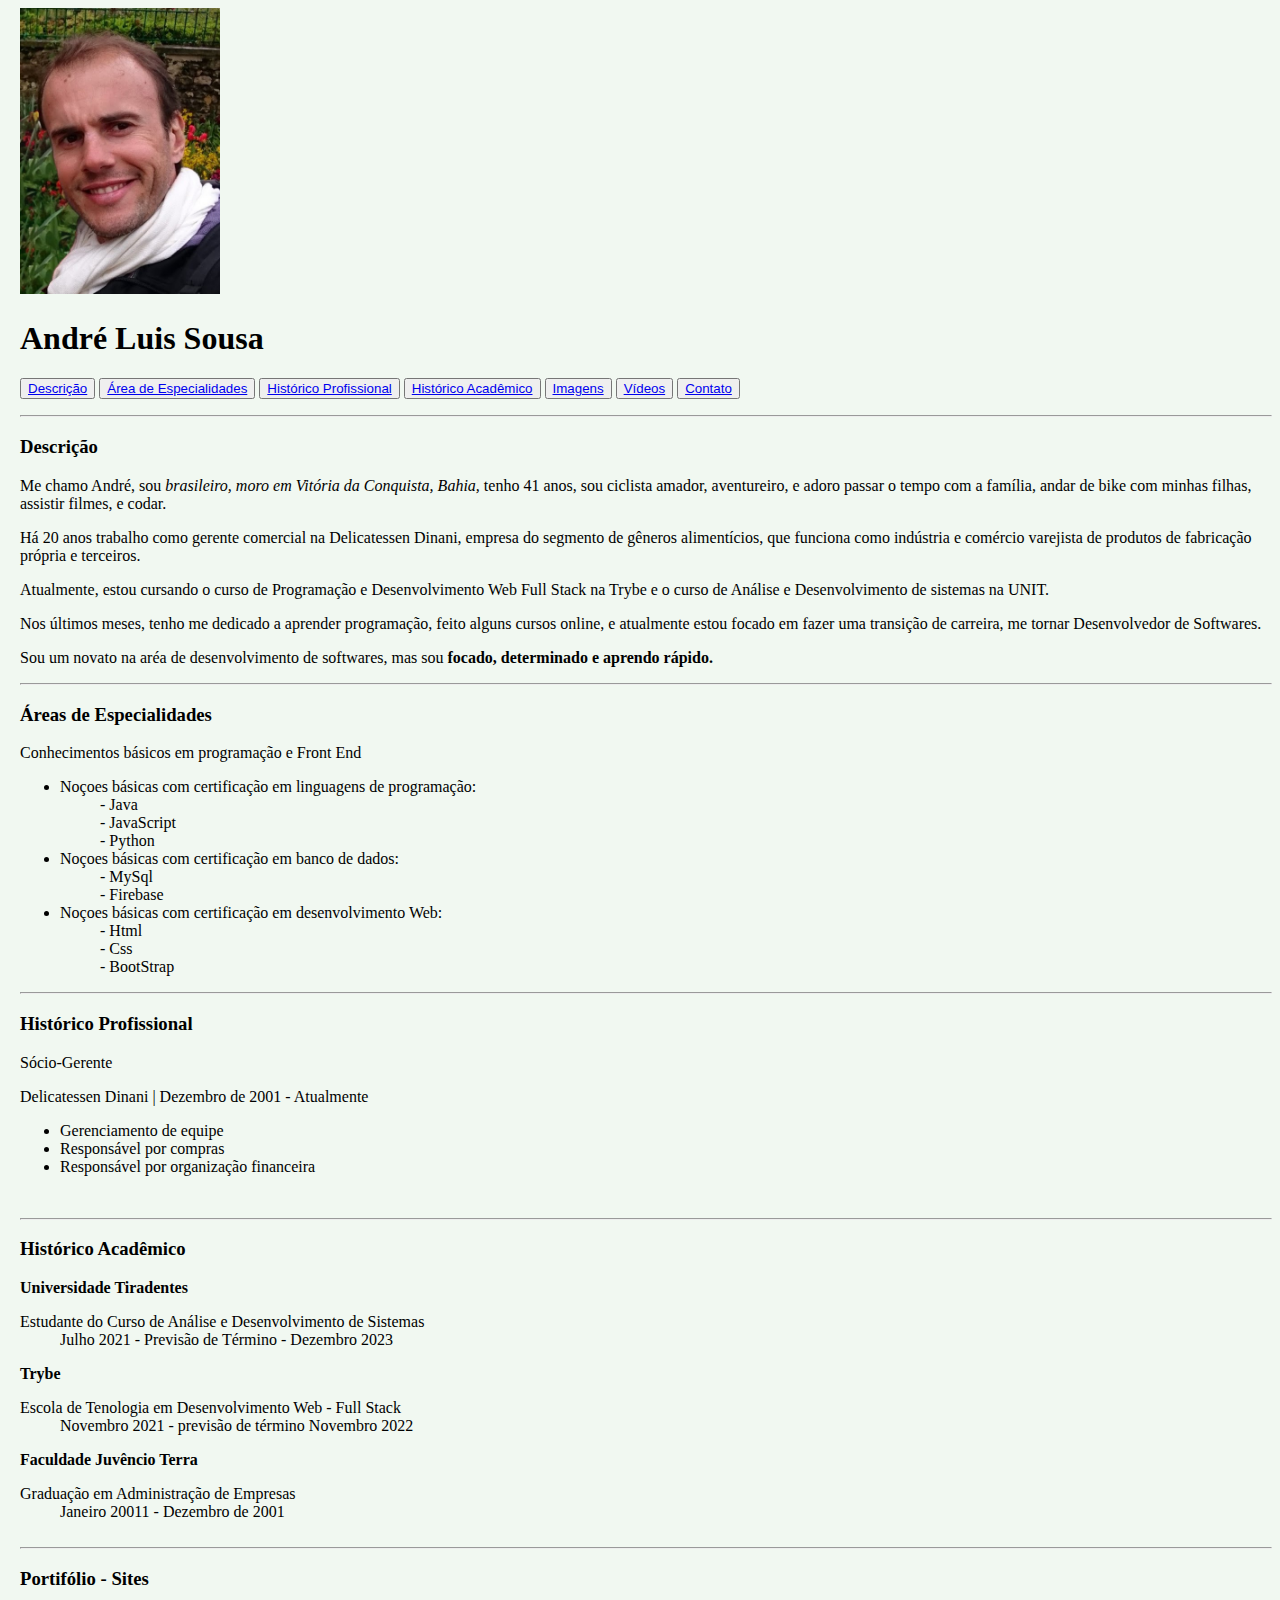
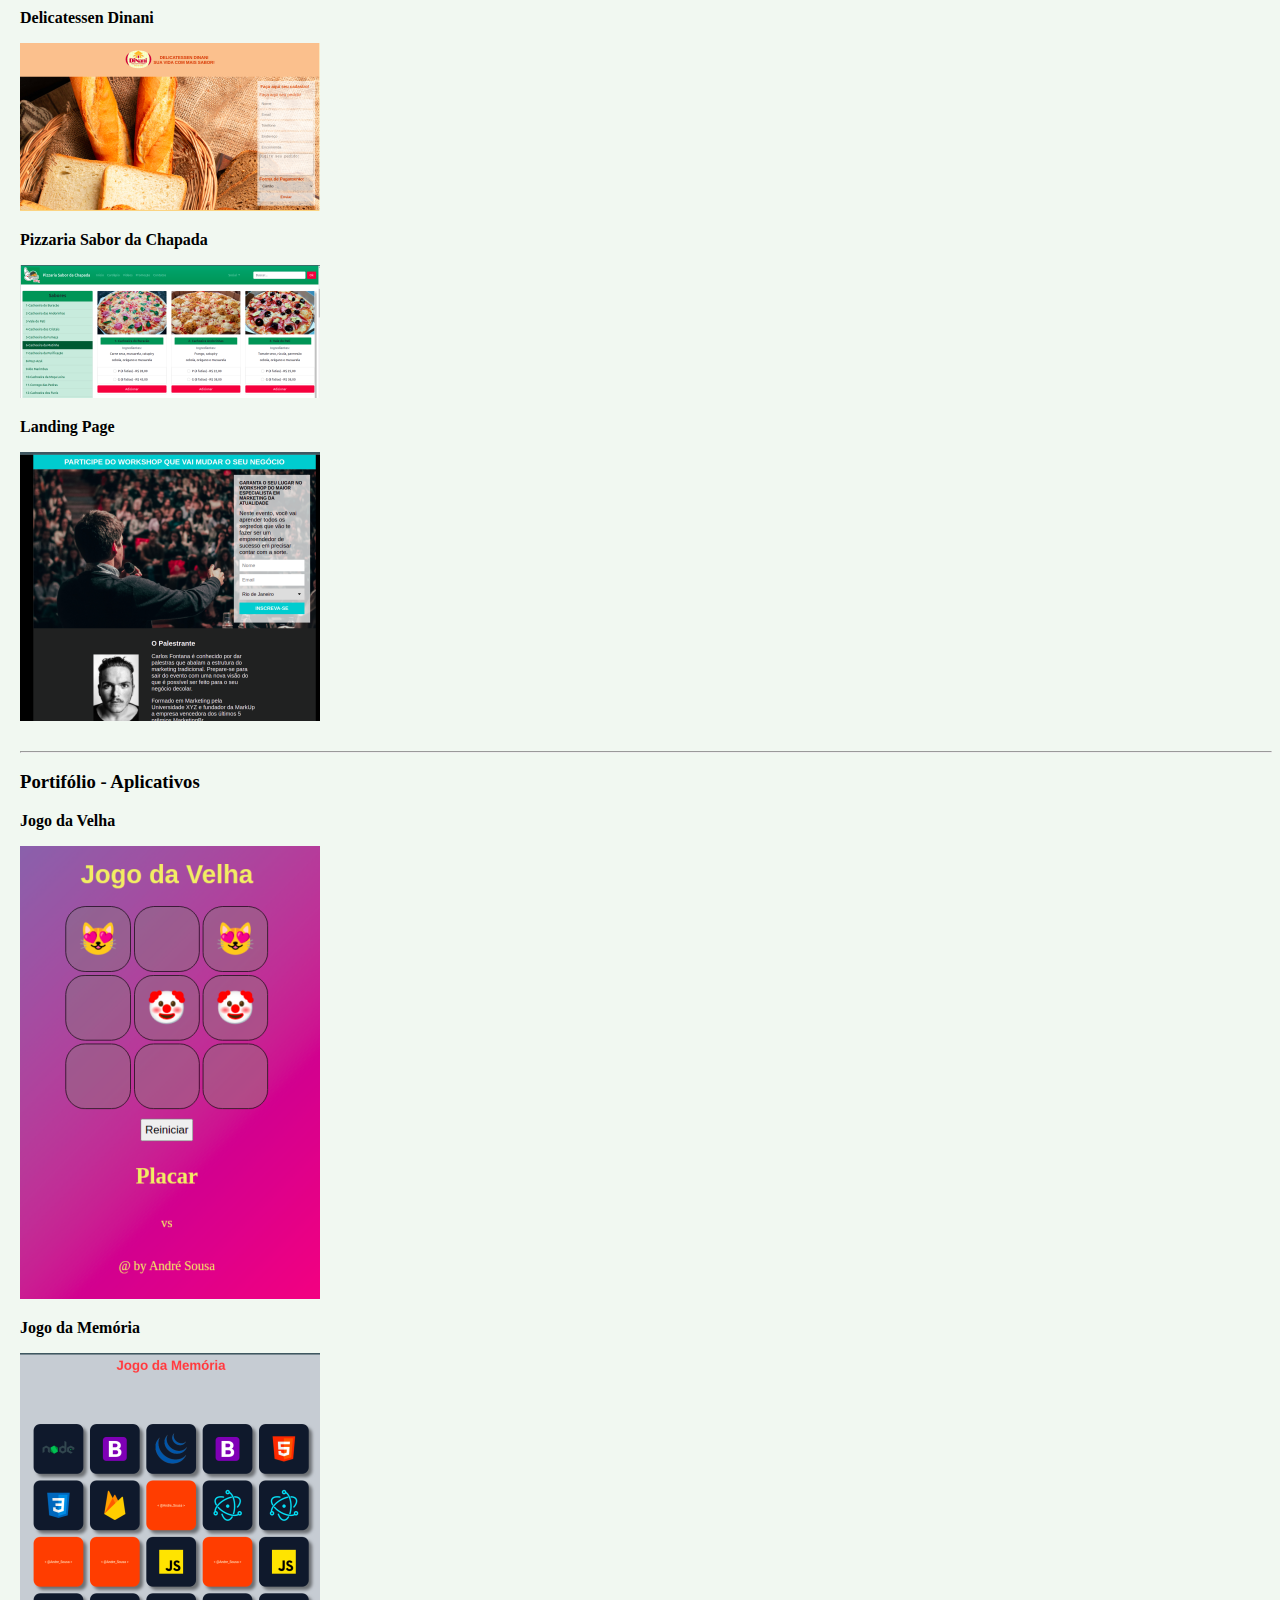
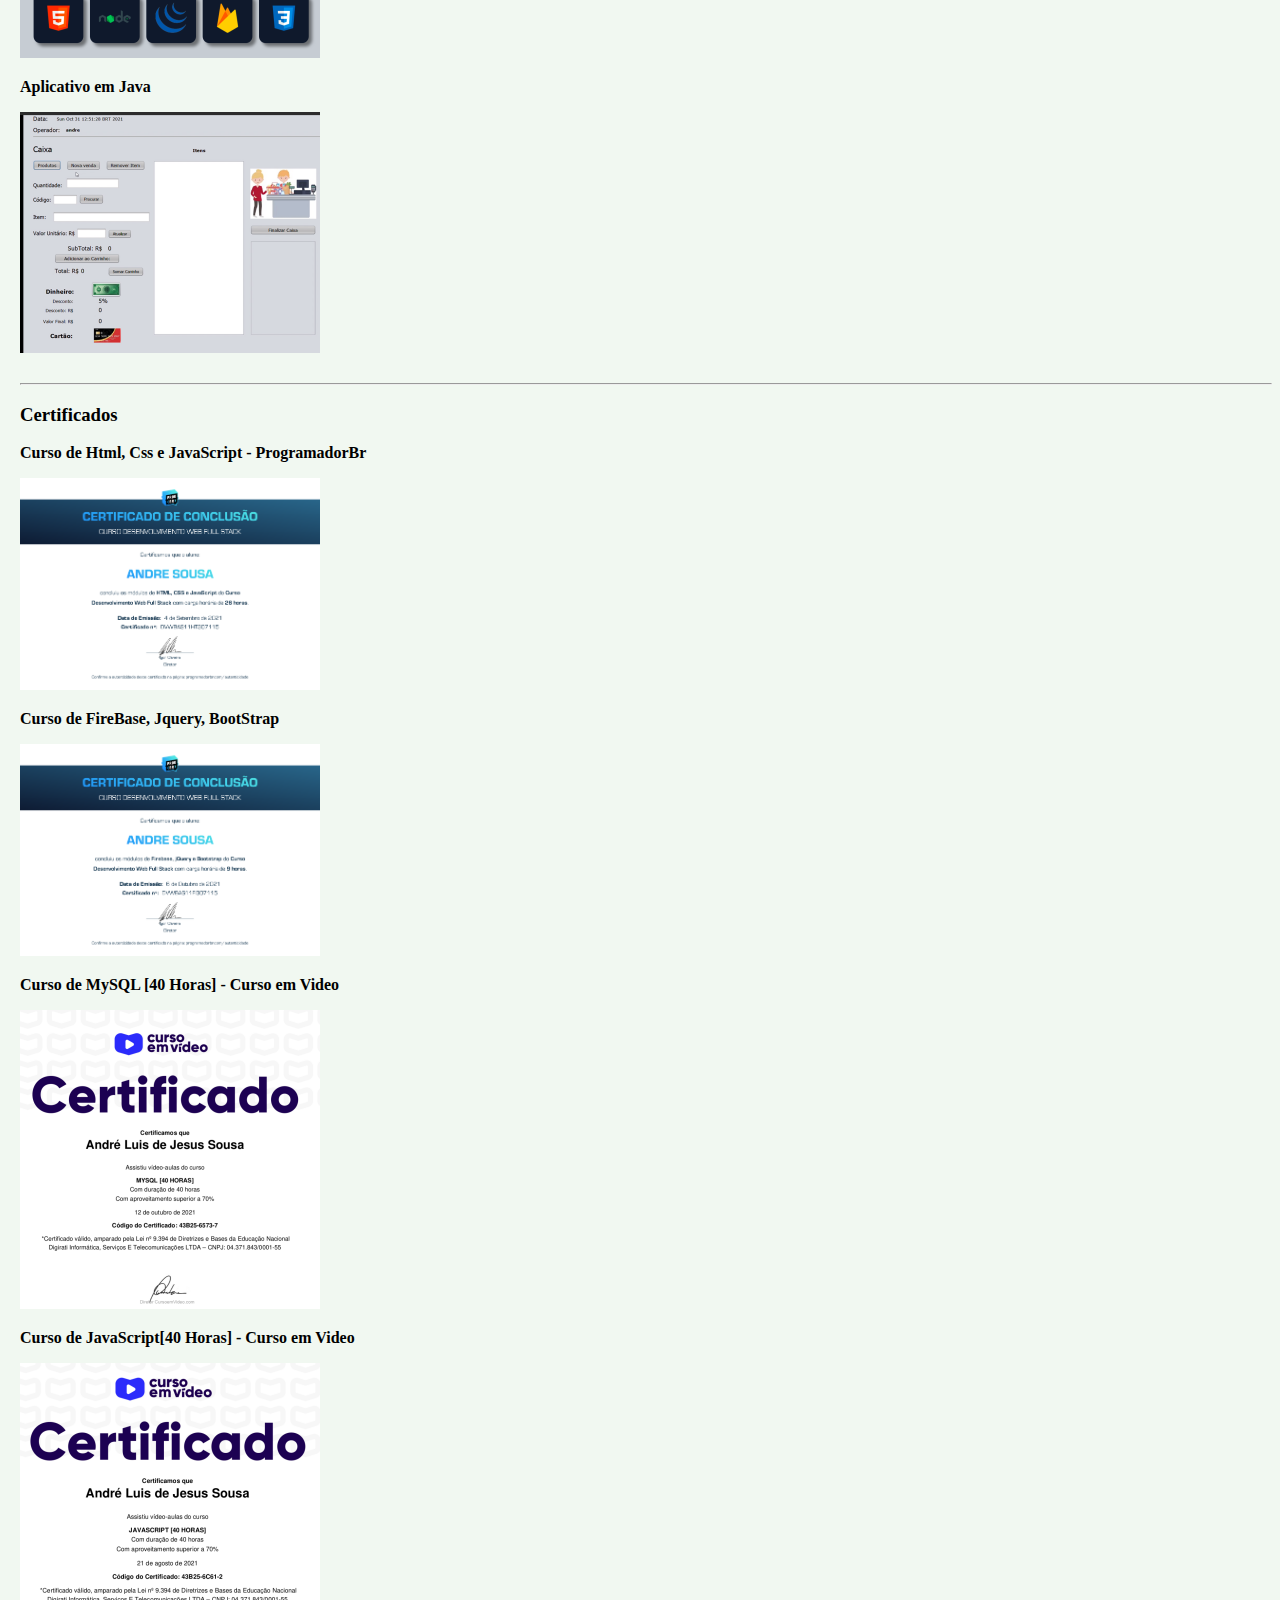
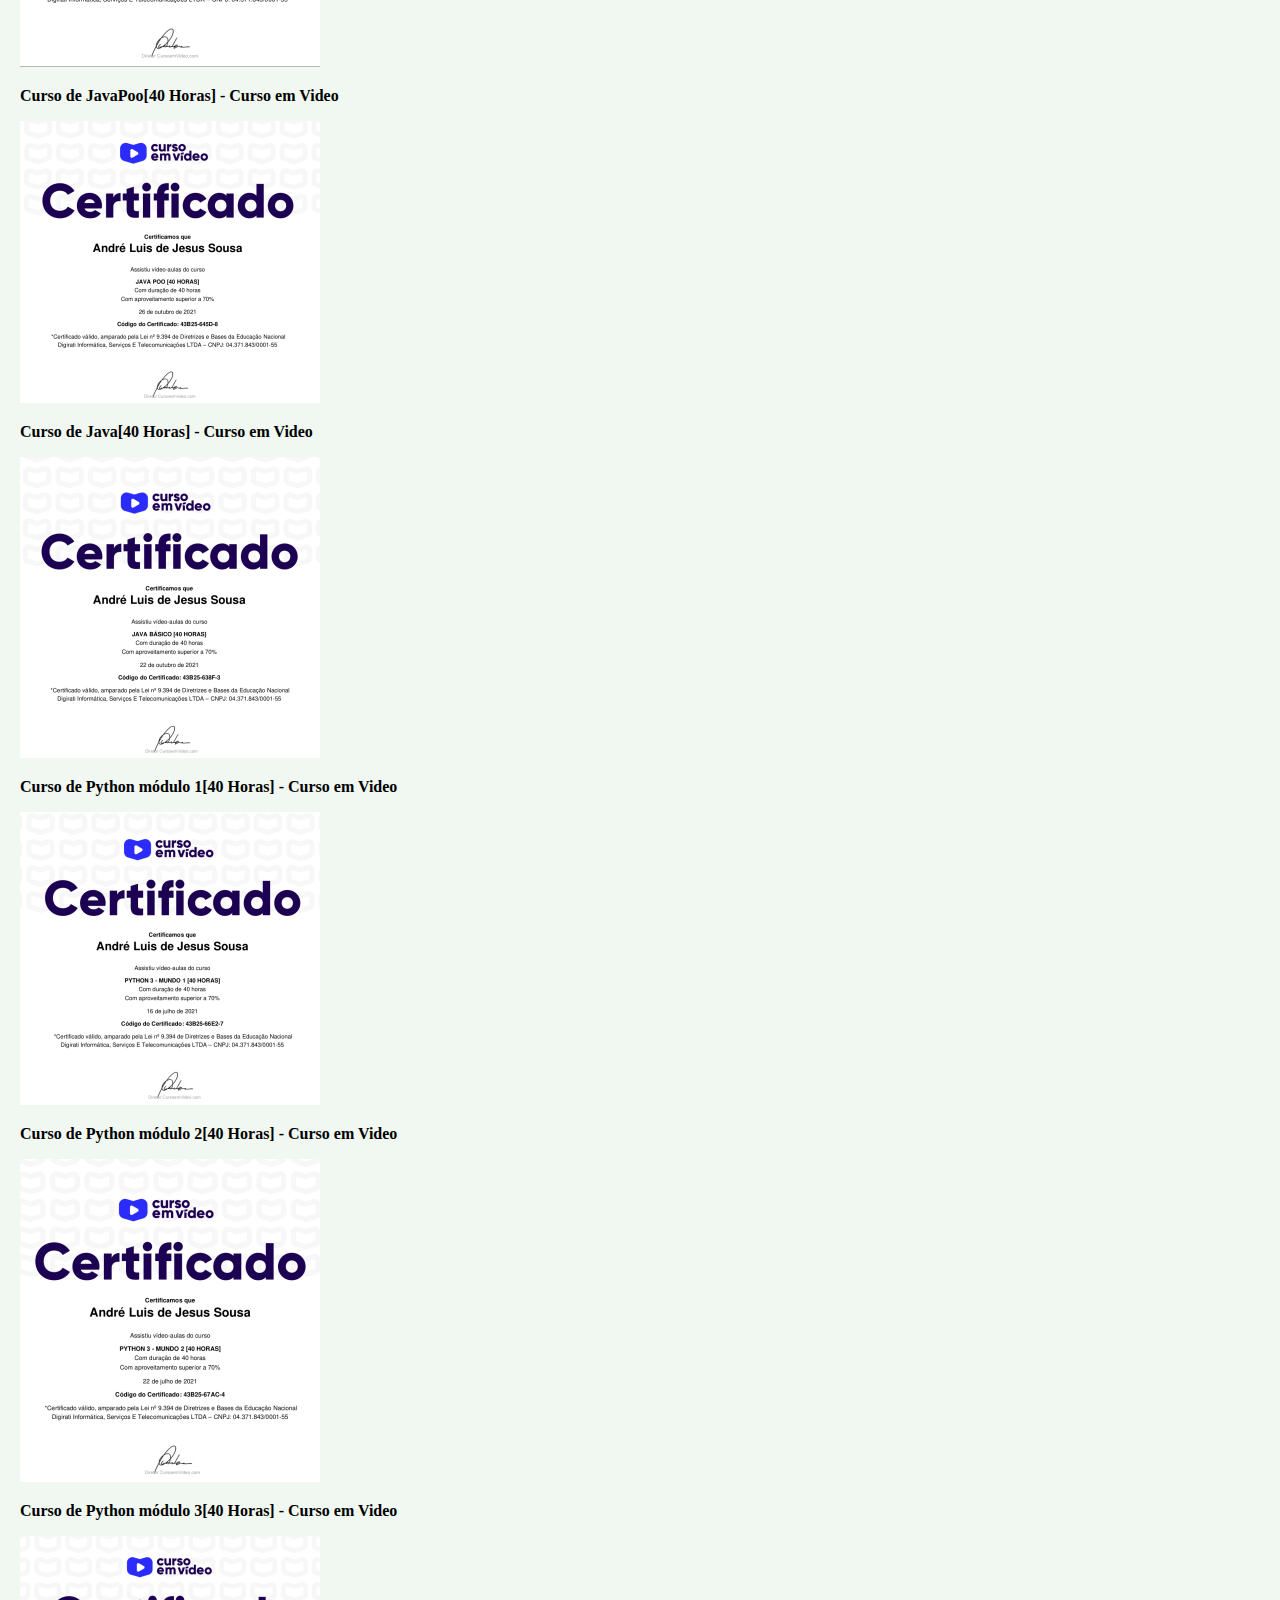
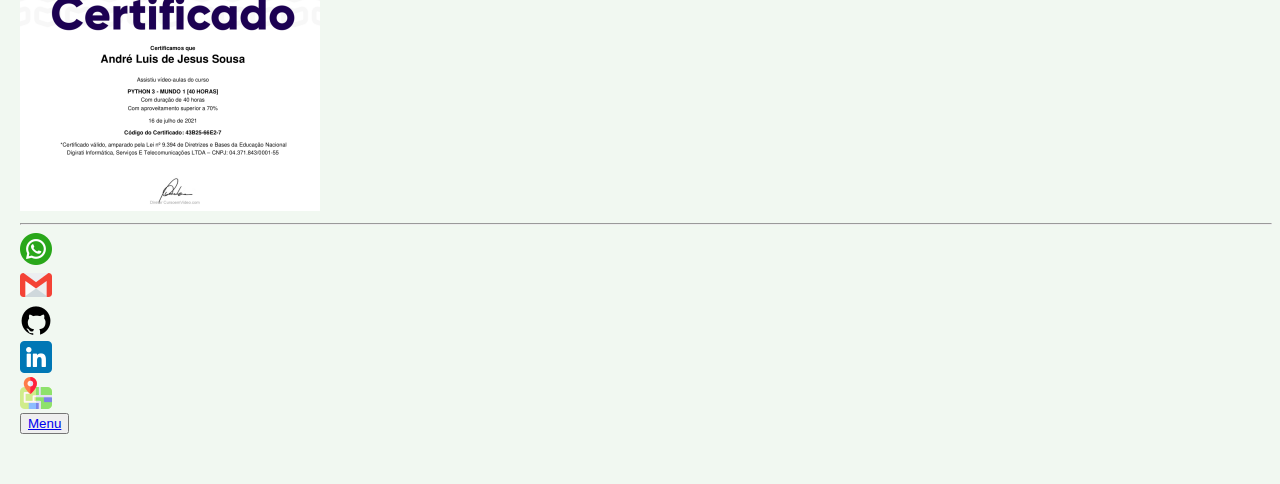
==== index.html @ 641eca77 "upload" ====
<!DOCTYPE html>
<html lang="pt-br">
<head>
    <meta charset="UTF-8">
    <meta http-equiv="X-UA-Compatible" content="IE=edge">
    <meta name="viewport" content="width=device-width, initial-scale=1.0">
    <title>Portfólio André</title>
</head>
<body style="margin-left: 20px; background-color: rgb(241, 248, 241);">
    <header>
        <div>
            <img id="foto" src="./images/a1 (2).jpg" alt="Foto de Andre com um lindo sorriso!" width="200px">
            <h1>André Luis Sousa</h1>
            <p> 
                <!--<em> <a href="#descricao">Descrição</a></em>
                <em> <a href="#especialidade">- Área de Especialidades</a></em>
                <em> <a href="#profissional">- Histórico Profissional</a></em>
                <em> <a href="#academico">- Histórico Acadêmico</a></em>
                <em> <a href="#imagens">- Imagens</a></em>
                <em> <a href="#videos"> - Vídeos</a></em> 
                <em> <a a href="#contato">Contato</a></em></p>-->

                <button><a href="#descricao">Descrição</a></button>
                <button><a href="#especialidade">Área de Especialidades</a></button>
                <button><a href="#profissional">Histórico Profissional</a></button>
                <button><a href="#academico">Histórico Acadêmico</a></button>
                <button><a href="#imagens">Imagens</a></button>
                <button> <a href="#videos">Vídeos</a></button>
                <button><a href="#contato">Contato</a></button>
            
            <hr>
            <h3 id="descricao">Descrição</h3>
            <p>Me chamo André, sou <em>brasileiro, moro em Vitória da Conquista, Bahia,</em> tenho 41 anos, sou ciclista amador, aventureiro, e adoro passar o tempo com a família, andar de bike com minhas filhas, assistir filmes, e codar.</p>
            <p>Há 20 anos trabalho como gerente comercial na Delicatessen Dinani, empresa do segmento de gêneros alimentícios, que funciona como indústria e comércio varejista de produtos de fabricação própria e terceiros. </p>
            <p>Atualmente, estou cursando o curso de Programação e Desenvolvimento Web Full Stack na Trybe e o curso de Análise e Desenvolvimento 
            de sistemas na UNIT.</p>
            <p>Nos últimos meses, tenho me dedicado a aprender programação, feito alguns cursos online, e atualmente estou focado em fazer uma transição de carreira, me tornar Desenvolvedor de Softwares.</p>
            <p>Sou um novato na aréa de desenvolvimento de softwares, mas sou <strong>focado, determinado e aprendo rápido.</strong></p>
        </div>
    </header>
    <main>
        <hr>
        <h3 id="especialidade">Áreas de Especialidades</h3>
        <p>Conhecimentos básicos em programação e Front End</p>
        <ul>
            <li>Noçoes básicas com certificação em linguagens de programação:</li>
                <dd>- Java</dd>
                <dd>- JavaScript</dd>
                <dd>- Python</dd>
            </li>
        
            <li>Noçoes básicas com certificação em banco de dados:
                <dd>- MySql</dd>
                <dd>- Firebase</dd>
            </li>
            <li>Noçoes básicas com certificação em desenvolvimento Web:
                <dd>- Html</dd>
                <dd>- Css</dd>
                <dd>- BootStrap</dd>
            </li>
        </ul>    
    </div>
        <div>
            <hr>
            <h3 id="profissional">Histórico Profissional</h3>
            <p>Sócio-Gerente</p>
            <p>Delicatessen Dinani | Dezembro de 2001 - Atualmente</p>
            <ul>
                <li>Gerenciamento de equipe</li>
                <li>Responsável por compras</li>
                <li>Responsável por organização financeira</li>
            </ul>
        </div>
        <br>
        <div>
            <hr>
            <h3 id="academico">Histórico Acadêmico</h3>
            <p><Strong>Universidade Tiradentes</Strong></p>
                <dt>Estudante do Curso de Análise e Desenvolvimento de Sistemas</dt>
                    <dd>Julho 2021 - Previsão de Término - Dezembro 2023</dd>

            <p><Strong>Trybe</Strong></p>
                <dt>Escola de Tenologia em Desenvolvimento Web - Full Stack</dt>
                    <dd>Novembro 2021 - previsão de término Novembro 2022</dd>

            <p><Strong>Faculdade Juvêncio Terra</Strong></p>
                <dt>Graduação em Administração de Empresas</dt>
                    <dd>Janeiro 20011 - Dezembro de 2001</dd>
        </div>
        <br>
        <div id="imagens">
            <hr>
            <h3>Portifólio - Sites</h3>
            <p><Strong>Delicatessen Dinani</Strong></p>
            <a href="https://dinani.netlify.app/" target="_blank">
            <img src="./images/siteDinani.png">
            </a>
            <p><Strong>Pizzaria Sabor da Chapada</Strong></p>
            <a href="https://dinani.netlify.app/" target="_blank">
            <img src="./images/pizzaria2.png">
            </a>
            <p><Strong>Landing Page</Strong></p>
            <a href="" target="">
            <img src="./images/landpage.png">
            </a>
            <br>
        </div>
        <br>
        <div id="videos">
            <hr>
            <h3>Portifólio - Aplicativos</h3>
            <p><Strong>Jogo da Velha</Strong></p>
            <a href="https://jdvdinani.netlify.app/" target="_blank">
            <img src="./images/jogodavelha.png">
            </a>
            <p><Strong>Jogo da Memória</Strong></p>
            <a href="https://jogodamemoriadinani.netlify.app/" target="_blank">
            <img src="./images/jogodamemoria.png">
            </a>
            </a>
            <p><Strong>Aplicativo em Java</Strong></p>
            <a href="" target="_">
            <img src="./images/appJava.png">
            </a>
        </div>
        <br>
        <div id="certificados">
            <hr>
            <h3>Certificados</h3>
            <p><Strong>Curso de Html, Css e JavaScript - ProgramadorBr</Strong></p>
            <a href="https://programadorbr.com/certificado/DVWBAS11HT307115" target="_blank">
            <img src="./images/certificados/DVWBAS11HT307115.png" width="300px">
            </a>
            <p><Strong>Curso de FireBase, Jquery, BootStrap</Strong></p>
            <a href="https://programadorbr.com/certificado/DVWBAS11FI307115" target="_blank">
            <img src="./images/certificados/DVWBAS11FI307115.png" width="300px">
            </a>
            </a>
            <p><Strong>Curso de MySQL [40 Horas]  - Curso em Video</Strong></p>
            <a href="https://www.cursoemvideo.com/validacao-de-certificado/?codigo=43B25-6573-7" target="_blank">
            <img src="./images/certificados/mysql_cursoemvideo.png" width="300px">
            </a>
            <p><Strong>Curso de JavaScript[40 Horas]  - Curso em Video</Strong></p>
            <a href="https://www.cursoemvideo.com/validacao-de-certificado/?codigo=43B25-6C61-2" target="_blank">
            <img src="./images/certificados/javaScript.png" width="300px">
            </a>
            <p><Strong>Curso de JavaPoo[40 Horas]  - Curso em Video</Strong></p>
            <a href="https://www.cursoemvideo.com/validacao-de-certificado/?codigo=43B25-645D-8" target="_blank">
            <img src="./images/certificados/javapoo.png" width="300px">
            </a>
            <p><Strong>Curso de Java[40 Horas]  - Curso em Video</Strong></p>
            <a href="https://www.cursoemvideo.com/validacao-de-certificado/?codigo=43B25-638F-3" target="_blank">
            <img src="./images/certificados/java.png" width="300px">
            </a>
            <p><Strong>Curso de Python módulo 1[40 Horas]  - Curso em Video</Strong></p>
            <a href="https://www.cursoemvideo.com/validacao-de-certificado/?codigo=43B25-66E2-7" target="_blank">
            <img src="./images/certificados/python1.png" width="300px">
            </a>
            <p><Strong>Curso de Python módulo 2[40 Horas]  - Curso em Video</Strong></p>
            <a href="https://www.cursoemvideo.com/validacao-de-certificado/?codigo=43B25-67AC-4" target="_blank">
            <img src="./images/certificados/python2.png" width="300px">
            </a>
            <p><Strong>Curso de Python módulo 3[40 Horas]  - Curso em Video</Strong></p>
            <a href="https://www.cursoemvideo.com/validacao-de-certificado/?codigo=43B25-685A-9" target="_blank">
            <img src="./images/certificados/python3.png" width="300px">
            </a>

        </div>

    </main>

    <footer style="margin-bottom: 50px;">
        <a id="contato">
            <hr>
            <a href="https://wa.me/+5577988020059" target="_blank">
            <img src="./images/whatsapp.png"> </a>
            <br>
            <a href="mailto:xandresousax@gmail.com" target="_blank">
            <img src="./images/gmail.png"> </a>
            <br>
            <a href="https://github.com/dedojs" target="_blank">
            <img src="./images/github2.png"> </a>
            <br>
            <a href="https://www.linkedin.com/in/andre-luis-sousa/" target="_blank">
            <img src="./images/linkedin.png"></a>
            <br>
            <a href="https://goo.gl/maps/Wi9AeuRca9LyDW1u6" target="_blank">
            <img src="./images/gps.png">
            </a>
            <br>
            <button><a href="#foto">Menu</a></button>
        </div>
    </footer>
  
</body>
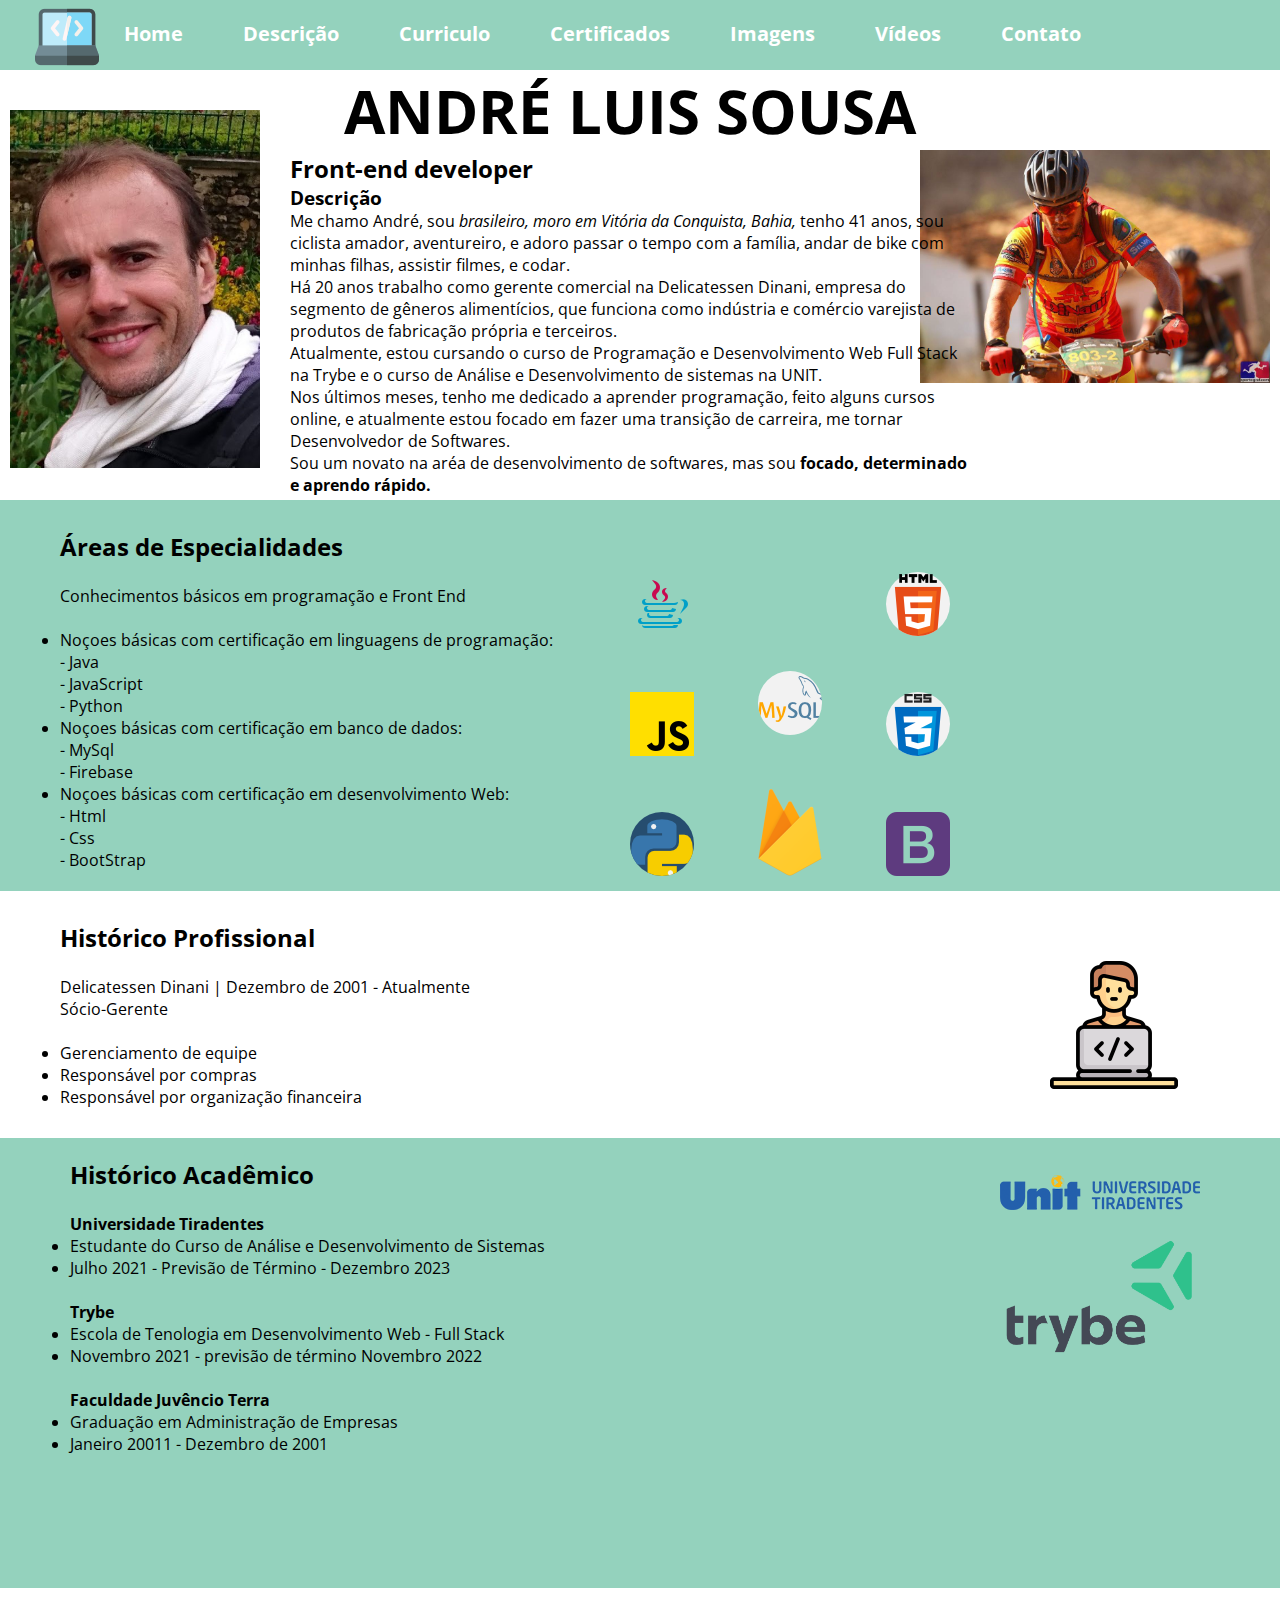
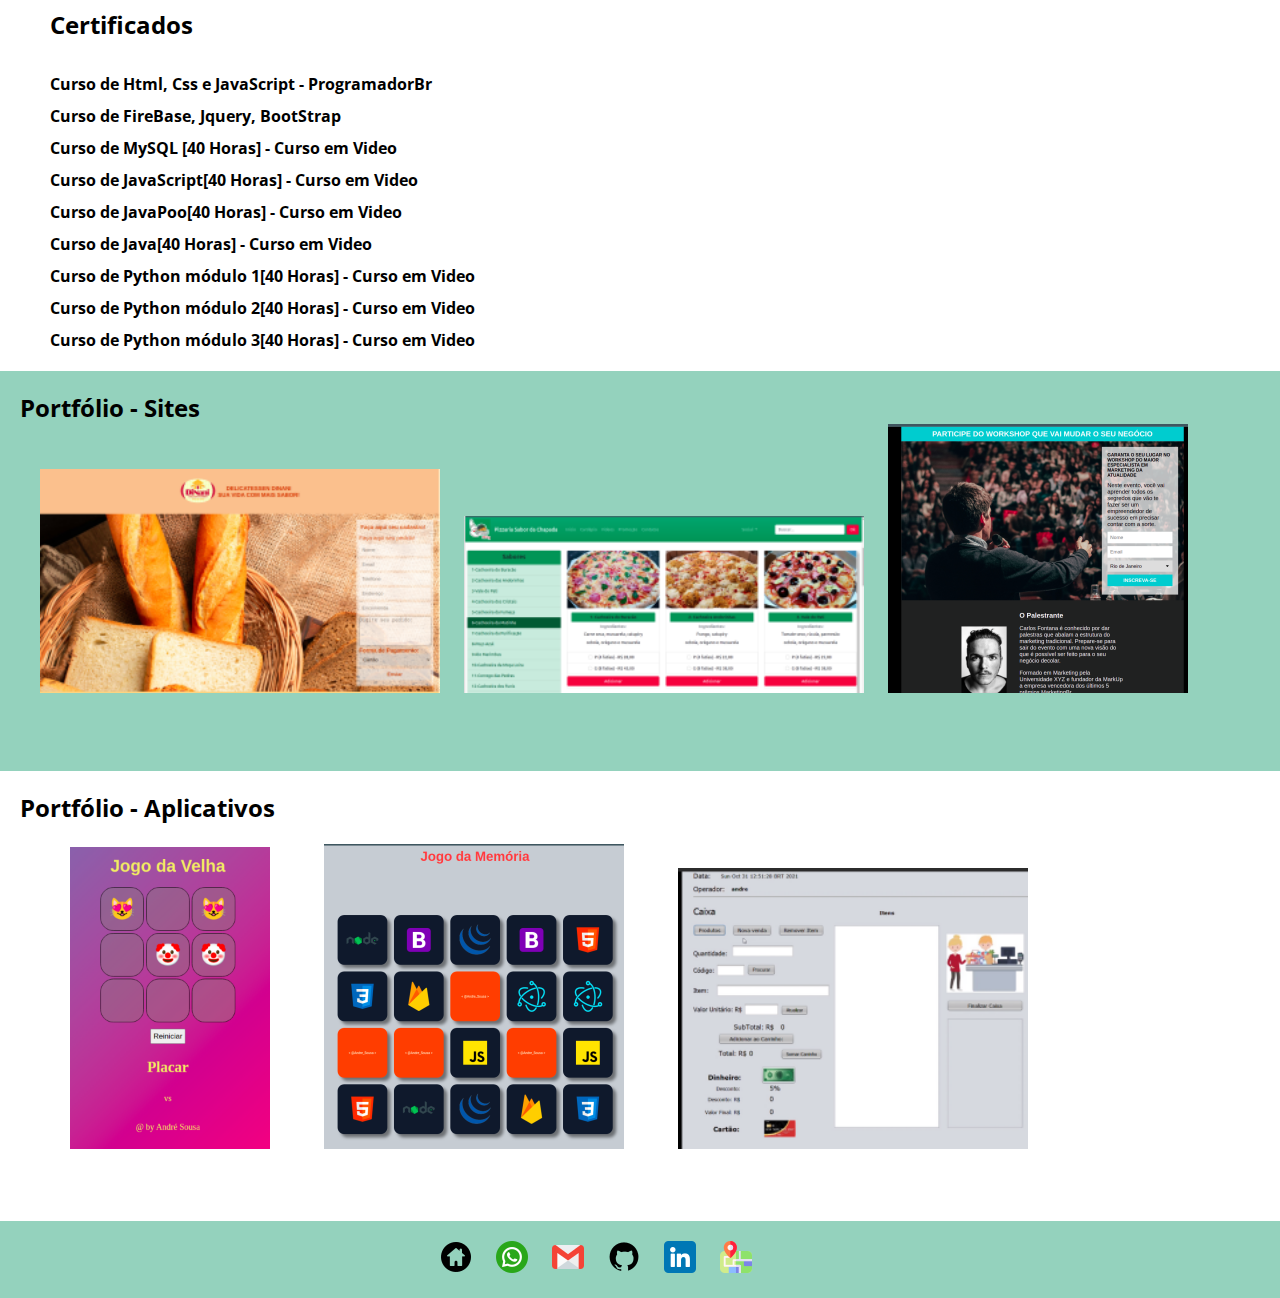
==== commit 91db3f5f: "adicionado via upload chrome" ====
--- a/index.html
+++ b/index.html
@@ -4,193 +4,267 @@
     <meta charset="UTF-8">
     <meta http-equiv="X-UA-Compatible" content="IE=edge">
     <meta name="viewport" content="width=device-width, initial-scale=1.0">
-    <title>Portfólio André</title>
+    <link rel="stylesheet" href="style.css" type="text/css">
+    <title>Port 2.0</title>
 </head>
-<body style="margin-left: 20px; background-color: rgb(241, 248, 241);">
+<body>
     <header>
-        <div>
-            <img id="foto" src="./images/a1 (2).jpg" alt="Foto de Andre com um lindo sorriso!" width="200px">
-            <h1>André Luis Sousa</h1>
-            <p> 
-                <!--<em> <a href="#descricao">Descrição</a></em>
-                <em> <a href="#especialidade">- Área de Especialidades</a></em>
-                <em> <a href="#profissional">- Histórico Profissional</a></em>
-                <em> <a href="#academico">- Histórico Acadêmico</a></em>
-                <em> <a href="#imagens">- Imagens</a></em>
-                <em> <a href="#videos"> - Vídeos</a></em> 
-                <em> <a a href="#contato">Contato</a></em></p>-->
-
-                <button><a href="#descricao">Descrição</a></button>
-                <button><a href="#especialidade">Área de Especialidades</a></button>
-                <button><a href="#profissional">Histórico Profissional</a></button>
-                <button><a href="#academico">Histórico Acadêmico</a></button>
-                <button><a href="#imagens">Imagens</a></button>
-                <button> <a href="#videos">Vídeos</a></button>
-                <button><a href="#contato">Contato</a></button>
-            
-            <hr>
-            <h3 id="descricao">Descrição</h3>
-            <p>Me chamo André, sou <em>brasileiro, moro em Vitória da Conquista, Bahia,</em> tenho 41 anos, sou ciclista amador, aventureiro, e adoro passar o tempo com a família, andar de bike com minhas filhas, assistir filmes, e codar.</p>
-            <p>Há 20 anos trabalho como gerente comercial na Delicatessen Dinani, empresa do segmento de gêneros alimentícios, que funciona como indústria e comércio varejista de produtos de fabricação própria e terceiros. </p>
-            <p>Atualmente, estou cursando o curso de Programação e Desenvolvimento Web Full Stack na Trybe e o curso de Análise e Desenvolvimento 
-            de sistemas na UNIT.</p>
-            <p>Nos últimos meses, tenho me dedicado a aprender programação, feito alguns cursos online, e atualmente estou focado em fazer uma transição de carreira, me tornar Desenvolvedor de Softwares.</p>
-            <p>Sou um novato na aréa de desenvolvimento de softwares, mas sou <strong>focado, determinado e aprendo rápido.</strong></p>
-        </div>
+        <nav  id="menu-h">
+            <ul>
+                <li> <img src="/images/developer.png" id="logo"> </li>
+                <li><a href="#menu-h">Home</a></li>
+                <li><a href="#menu-h">Descrição</a></li>
+                <li><a href="">Curriculo</a>
+                    <ul id="submenu">
+                        <li><a href="#especialidade">Área de Especialidades</a></li>
+                        <li><a href="#profissional">Histórico Profissional</a></li>
+                        <li><a href="#academico">Histórico Acadêmico</a></li>
+                    </ul>
+                </li>    
+                <li><a href="#certificados">Certificados</a></li>
+                <li><a href="#imagens">Imagens</a></li>
+                <li><a href="#videos">Vídeos</a></li>
+                <li><a href="#menu-foot">Contato</a></li>
+            </ul>
+            <div class="checkbox-container">
+                <div class="checkbox">
+                    <div class="checkbox-wrapper">
+                        <input type="checkbox" id="toggle">
+                        <Label class="checkbox" for="toggle">
+                            <div class="trace"></div>
+                            <div class="trace"></div>
+                            <div class="trace"></div>
+                        </Label>
+                        <div class="menu"></div>
+                    </div>
+                </div>
+            </div>
+        </nav>
+
+            <div id="parte1">
+                <img id="foto" src="/img/a1 (2).jpg" alt="Foto de Andre com um lindo sorriso!">
+                <div id="desc">
+                    <h1>André Luis Sousa</h1>
+                    <h2>Front-end developer</h2>
+                    <h3>Descrição</h3>
+                    <p>Me chamo André, sou <em>brasileiro, moro em Vitória da Conquista, Bahia,</em> tenho 41 anos, sou ciclista amador, aventureiro, e adoro passar o tempo com a família, andar de bike com minhas filhas, assistir filmes, e codar.</p>
+                    <p>Há 20 anos trabalho como gerente comercial na Delicatessen Dinani, empresa do segmento de gêneros alimentícios, que funciona como indústria e comércio varejista de produtos de fabricação própria e terceiros. </p>
+                    <p>Atualmente, estou cursando o curso de Programação e Desenvolvimento Web Full Stack na Trybe e o curso de Análise e Desenvolvimento 
+                    de sistemas na UNIT.</p>
+                    <p>Nos últimos meses, tenho me dedicado a aprender programação, feito alguns cursos online, e atualmente estou focado em fazer uma transição de carreira, me tornar Desenvolvedor de Softwares.</p>
+                    <p>Sou um novato na aréa de desenvolvimento de softwares, mas sou <strong>focado, determinado e aprendo rápido.</strong></p>
+                </div>
+                <img id="foto2" src="/images/br2015.jpg" alt="Andre competindo de bike">
+            </div>  
     </header>
     <main>
-        <hr>
-        <h3 id="especialidade">Áreas de Especialidades</h3>
-        <p>Conhecimentos básicos em programação e Front End</p>
-        <ul>
-            <li>Noçoes básicas com certificação em linguagens de programação:</li>
-                <dd>- Java</dd>
-                <dd>- JavaScript</dd>
-                <dd>- Python</dd>
-            </li>
+        <div id="curriculo">
+            <div id="especialidade">
+                <ul >
+                    <h2 id="h2espe" >Áreas de Especialidades</h2>
+                    <br>
+                    <p>Conhecimentos básicos em programação e Front End</p>
+                    <br>
+                    <li>Noçoes básicas com certificação em linguagens de programação:
+                        <dd>- Java</dd>
+                        <dd>- JavaScript</dd>
+                        <dd>- Python</dd>
+                    </li>
+                    <li>Noçoes básicas com certificação em banco de dados:
+                        <dd>- MySql</dd>
+                        <dd>- Firebase</dd>
+                    </li>
+                    <li>Noçoes básicas com certificação em desenvolvimento Web:
+                        <dd>- Html</dd>
+                        <dd>- Css</dd>
+                        <dd>- BootStrap</dd>
+                    </li>
+                </ul>    
+            </div>
+            <div id="logos">
+                <ul id="listalogos">
+                    <li><img src="/img/java.png" alt="java" id="img1"></li>
+                    <li><img src="/img/js.png" alt="javascript" id="img2"></li>
+                    <li><img src="/img/python.png" alt="python"></li>
+                </ul>
+                <ul id="logos2">
+                    <li><img src="/img/mysql.png" alt="MySql"></li>
+                    <li><img src="/img/firebase2.png" alt="firebase"></li>
+                    
+                </ul>
+                <ul id="logos3">
+                    <li><img src="/img/html-5.png" alt="html"></li>
+                    <li><img src="/img/css.png" alt="css"></li>
+                    <li><img src="/img/bootstrap.png" alt="bootstrap"></li>
+                </ul>
+                     
+            </div>
+        </div>
+
+        <div id="profissional">
+            <div id="hist-prof">
+                <h2>Histórico Profissional</h2>
+                <br>
+                <p>Delicatessen Dinani | Dezembro de 2001 - Atualmente</p>
+                <p>Sócio-Gerente</p>
+                <br>
+                <ul>
+                    <li>Gerenciamento de equipe</li>
+                    <li>Responsável por compras</li>
+                    <li>Responsável por organização financeira</li>
+                </ul>
+            </div>
+            <div id="hist-img"  >
+                <img src="/img/software-engineer.png">
+            </div>
+        </div>
+
+        <div id="academico">
+            
+            <div id="hist-acad">
+                <h2>Histórico Acadêmico</h2>
+                <br>
+                <p><Strong>Universidade Tiradentes</Strong></p>
+                <ul>
+                    <li>Estudante do Curso de Análise e Desenvolvimento de Sistemas</li>
+                    <li>Julho 2021 - Previsão de Término - Dezembro 2023</li>
+                </ul>
+                <br>
+                <p><Strong>Trybe</Strong></p>
+                <ul>
+                    <li>Escola de Tenologia em Desenvolvimento Web - Full Stack</li>
+                    <li>Novembro 2021 - previsão de término Novembro 2022</li>
+                </ul>
+                <br>
+                <p><Strong>Faculdade Juvêncio Terra</Strong></p>  
+                <ul>
+                    <li>Graduação em Administração de Empresas</li>
+                    <li>Janeiro 20011 - Dezembro de 2001</li>
+                </ul>
+                     
+
+            </div>
+            <div id="logo-acad">
+                <a href="https://www.unit.br/analise-e-desenvolvimento-de-sistemas" target="_blank">
+                <img src="/img/marca-unit.png"></a>
+            </div>
+            <div id="trybe">
+                <a href="https://www.betrybe.com/formacao-desenvolvimento-web" target="_blank">
+                <img src="/img/trybe.png.png" width="200px"></a>
+            </div>
+        </div>
+
+        <div id="certificados">
+           
+            <h2>Certificados</h2>
+            <br>
+            <ul>
+                <li> <a href="/images/certificados/DVWBAS11HT307115.png" target="_blank">
+                    <p><Strong>Curso de Html, Css e JavaScript - ProgramadorBr</Strong></p>
+                </a></li>
+
+                <li><a href="./images/certificados/DVWBAS11FI307115.png" target="_blank">
+                    <p><Strong>Curso de FireBase, Jquery, BootStrap</Strong></p>    
+                </a></li>
+
+                <li><a href="./images/certificados/mysql.pdf" width="500px" target="_blank">
+                    <p><Strong>Curso de MySQL [40 Horas]  - Curso em Video</Strong></p>
+                </a></li>
+
+                <li><a href="./images/certificados/javascript.pdf" target="_blank">
+                    <p><Strong>Curso de JavaScript[40 Horas]  - Curso em Video</Strong></p>
+                </a></li>
+
+                <li><a href="./images/certificados/java poo.pdf" target="_blank">
+                    <p><Strong>Curso de JavaPoo[40 Horas]  - Curso em Video</Strong></p>
+                </a></li>
+
+                <li><a href="./images/certificados/java.pdf" target="_blank">
+                    <p><Strong>Curso de Java[40 Horas]  - Curso em Video</Strong></p>
+                </a></li>
+
+                <li><a href="./images/certificados/python3.pdf" target="_blank">
+                    <p><Strong>Curso de Python módulo 1[40 Horas]  - Curso em Video</Strong></p>
+                </a></li>
+
+                <li> <a href="./images/certificados/python2.pdf" target="_blank">
+                    <p><Strong>Curso de Python módulo 2[40 Horas]  - Curso em Video</Strong></p>
+                </a></li>
+
+                <li> <a href="./images/certificados/python.pdf" target="_blank">
+                    <p><Strong>Curso de Python módulo 3[40 Horas]  - Curso em Video</Strong></p>
+                </a></li>
+            </ul>
+        </div>
         
-            <li>Noçoes básicas com certificação em banco de dados:
-                <dd>- MySql</dd>
-                <dd>- Firebase</dd>
-            </li>
-            <li>Noçoes básicas com certificação em desenvolvimento Web:
-                <dd>- Html</dd>
-                <dd>- Css</dd>
-                <dd>- BootStrap</dd>
-            </li>
-        </ul>    
-    </div>
-        <div>
-            <hr>
-            <h3 id="profissional">Histórico Profissional</h3>
-            <p>Sócio-Gerente</p>
-            <p>Delicatessen Dinani | Dezembro de 2001 - Atualmente</p>
-            <ul>
-                <li>Gerenciamento de equipe</li>
-                <li>Responsável por compras</li>
-                <li>Responsável por organização financeira</li>
-            </ul>
-        </div>
-        <br>
-        <div>
-            <hr>
-            <h3 id="academico">Histórico Acadêmico</h3>
-            <p><Strong>Universidade Tiradentes</Strong></p>
-                <dt>Estudante do Curso de Análise e Desenvolvimento de Sistemas</dt>
-                    <dd>Julho 2021 - Previsão de Término - Dezembro 2023</dd>
-
-            <p><Strong>Trybe</Strong></p>
-                <dt>Escola de Tenologia em Desenvolvimento Web - Full Stack</dt>
-                    <dd>Novembro 2021 - previsão de término Novembro 2022</dd>
-
-            <p><Strong>Faculdade Juvêncio Terra</Strong></p>
-                <dt>Graduação em Administração de Empresas</dt>
-                    <dd>Janeiro 20011 - Dezembro de 2001</dd>
-        </div>
-        <br>
         <div id="imagens">
-            <hr>
-            <h3>Portifólio - Sites</h3>
-            <p><Strong>Delicatessen Dinani</Strong></p>
-            <a href="https://dinani.netlify.app/" target="_blank">
-            <img src="./images/siteDinani.png">
-            </a>
-            <p><Strong>Pizzaria Sabor da Chapada</Strong></p>
-            <a href="https://dinani.netlify.app/" target="_blank">
-            <img src="./images/pizzaria2.png">
-            </a>
-            <p><Strong>Landing Page</Strong></p>
-            <a href="" target="">
-            <img src="./images/landpage.png">
-            </a>
-            <br>
-        </div>
-        <br>
+           
+            <ul id="portfolio">
+                <h2>Portfólio - Sites</h2>
+                <li>
+                    <a href="https://dinani.netlify.app/" target="_blank">
+                    <img src="/images/siteDinani.png" width="400px">
+                    </a>
+                </li>
+                <li>
+                    <a href="https://sabordachapadapizza.netlify.app/" target="_blank">
+                    <img src="/images/pizzaria2.png" width="400px">
+                    </a>
+                </li>
+                <li>
+                    <a href="/images/landpage.png" target="_blank">
+                    <img src="/images/landpage.png">
+                    </a>
+                </li>
+            </ul>
+        </div>
+
         <div id="videos">
-            <hr>
-            <h3>Portifólio - Aplicativos</h3>
-            <p><Strong>Jogo da Velha</Strong></p>
-            <a href="https://jdvdinani.netlify.app/" target="_blank">
-            <img src="./images/jogodavelha.png">
-            </a>
-            <p><Strong>Jogo da Memória</Strong></p>
-            <a href="https://jogodamemoriadinani.netlify.app/" target="_blank">
-            <img src="./images/jogodamemoria.png">
-            </a>
-            </a>
-            <p><Strong>Aplicativo em Java</Strong></p>
-            <a href="" target="_">
-            <img src="./images/appJava.png">
-            </a>
-        </div>
-        <br>
-        <div id="certificados">
-            <hr>
-            <h3>Certificados</h3>
-            <p><Strong>Curso de Html, Css e JavaScript - ProgramadorBr</Strong></p>
-            <a href="https://programadorbr.com/certificado/DVWBAS11HT307115" target="_blank">
-            <img src="./images/certificados/DVWBAS11HT307115.png" width="300px">
-            </a>
-            <p><Strong>Curso de FireBase, Jquery, BootStrap</Strong></p>
-            <a href="https://programadorbr.com/certificado/DVWBAS11FI307115" target="_blank">
-            <img src="./images/certificados/DVWBAS11FI307115.png" width="300px">
-            </a>
-            </a>
-            <p><Strong>Curso de MySQL [40 Horas]  - Curso em Video</Strong></p>
-            <a href="https://www.cursoemvideo.com/validacao-de-certificado/?codigo=43B25-6573-7" target="_blank">
-            <img src="./images/certificados/mysql_cursoemvideo.png" width="300px">
-            </a>
-            <p><Strong>Curso de JavaScript[40 Horas]  - Curso em Video</Strong></p>
-            <a href="https://www.cursoemvideo.com/validacao-de-certificado/?codigo=43B25-6C61-2" target="_blank">
-            <img src="./images/certificados/javaScript.png" width="300px">
-            </a>
-            <p><Strong>Curso de JavaPoo[40 Horas]  - Curso em Video</Strong></p>
-            <a href="https://www.cursoemvideo.com/validacao-de-certificado/?codigo=43B25-645D-8" target="_blank">
-            <img src="./images/certificados/javapoo.png" width="300px">
-            </a>
-            <p><Strong>Curso de Java[40 Horas]  - Curso em Video</Strong></p>
-            <a href="https://www.cursoemvideo.com/validacao-de-certificado/?codigo=43B25-638F-3" target="_blank">
-            <img src="./images/certificados/java.png" width="300px">
-            </a>
-            <p><Strong>Curso de Python módulo 1[40 Horas]  - Curso em Video</Strong></p>
-            <a href="https://www.cursoemvideo.com/validacao-de-certificado/?codigo=43B25-66E2-7" target="_blank">
-            <img src="./images/certificados/python1.png" width="300px">
-            </a>
-            <p><Strong>Curso de Python módulo 2[40 Horas]  - Curso em Video</Strong></p>
-            <a href="https://www.cursoemvideo.com/validacao-de-certificado/?codigo=43B25-67AC-4" target="_blank">
-            <img src="./images/certificados/python2.png" width="300px">
-            </a>
-            <p><Strong>Curso de Python módulo 3[40 Horas]  - Curso em Video</Strong></p>
-            <a href="https://www.cursoemvideo.com/validacao-de-certificado/?codigo=43B25-685A-9" target="_blank">
-            <img src="./images/certificados/python3.png" width="300px">
-            </a>
-
-        </div>
-
-    </main>
-
-    <footer style="margin-bottom: 50px;">
-        <a id="contato">
-            <hr>
-            <a href="https://wa.me/+5577988020059" target="_blank">
-            <img src="./images/whatsapp.png"> </a>
-            <br>
-            <a href="mailto:xandresousax@gmail.com" target="_blank">
-            <img src="./images/gmail.png"> </a>
-            <br>
-            <a href="https://github.com/dedojs" target="_blank">
-            <img src="./images/github2.png"> </a>
-            <br>
-            <a href="https://www.linkedin.com/in/andre-luis-sousa/" target="_blank">
-            <img src="./images/linkedin.png"></a>
-            <br>
-            <a href="https://goo.gl/maps/Wi9AeuRca9LyDW1u6" target="_blank">
-            <img src="./images/gps.png">
-            </a>
-            <br>
-            <button><a href="#foto">Menu</a></button>
-        </div>
-    </footer>
-  
-</body>       
-        +            <ul id="port-videos">
+                <h2>Portfólio - Aplicativos</h2>
+                <li>
+                    <a href="https://jdvdinani.netlify.app/" target="_blank">
+                    <img src="./images/jogodavelha.png" width="200px">
+                    </a>
+                </li>
+                <li>
+                    <a href="https://jogodamemoriadinani.netlify.app/" target="_blank">
+                    <img src="./images/jogodamemoria.png">
+                    </a>
+                </li>
+                <li>
+                    <a href="./images/appJava.png" target="_blank">
+                    <img src="./images/appJava.png" width="350px">
+                    </a>
+                </li>
+            </ul>
+        </div>
+    
+        <div id="menu-foot">
+            <ul id=cont-foot>
+                <li><a href="#foto" target="_blank">
+                    <img src="./images/botao-home.png"> </a></li>
+                <li><a href="https://wa.me/+5577988020059" target="_blank">
+                    <img src="./images/whatsapp.png"> </a></li>
+                <li> <a href="mailto:xandresousax@gmail.com" target="_blank">
+                    <img src="./images/gmail.png"> </a></li>
+                <li><a href="https://github.com/dedojs" target="_blank">
+                    <img src="./images/github2.png"> </a></li>
+                <li> <a href="https://www.linkedin.com/in/andre-luis-sousa/" target="_blank">
+                    <img src="./images/linkedin.png"></a></li>
+                <li><a href="https://goo.gl/maps/Wi9AeuRca9LyDW1u6" target="_blank">
+                    <img src="./images/gps.png"></li>
+            </ul>
+        </div>    
+            
+        </main>
+
+                
+                
+                
+               
+                
+               
+    
+</body>
+</html>--- a/style.css
+++ b/style.css
@@ -0,0 +1,412 @@
+@import url('https://fonts.googleapis.com/css2?family=Open+Sans&display=swap');
+:root{
+    --cor-fundo:#94D2BD;
+    --cor-hover:##0A9396;
+}
+
+
+*{
+    margin: 0 auto;
+    padding: 0;
+    box-sizing: border-box;
+    font-family: 'Open Sans', sans-serif;
+    
+}
+
+
+#logo{
+    left: 15px;
+    position: relative;
+    top: 5px;
+}
+
+#menu-h li{
+    margin-left: 20px;
+}
+
+#menu-h ul{
+    width: 100%;
+    position: fixed;
+    z-index: 6;
+    list-style:none;
+    padding: 0;
+    background-color: #94D2BD;
+    text-align: center;
+    font-weight: bolder;
+    font-size: 20px;
+       
+}
+
+#menu-h ul li{
+    display: inline;
+    float: left;
+    position: relative;
+   
+}
+
+#menu-h ul li a{
+    color: white;
+    text-decoration: none;
+    padding: 20px;
+    display: inline-block;
+    transition: background .3s ;
+}
+
+#menu-h ul li a:hover{
+    background-color: #0A9396;
+    text-decoration: none;
+    display: inline-block;
+    
+}
+
+/*Sub Menu*/
+
+#menu-h ul ul{
+    list-style-type:none;
+    padding: 0;
+    display:none;
+    position: absolute;
+    width: 200px;
+}
+
+#menu-h ul li:hover > ul{
+    display:block;
+    opacity: .95;
+    
+}
+
+#menu-h ul ul li{
+    margin-left: 0;
+}
+
+/*----------------------*/
+
+#home{
+    background-color: #005F73;
+    display: inline-block;
+}
+
+
+
+#descricao{
+    display: inline-flex;
+    
+}
+
+#desc{
+    font-size: 16px;
+    position: absolute;
+    margin-top: 10px;
+    padding: 10px;
+    max-width: 1500px;
+    left: 280px;
+    width: 700px;
+    
+}
+
+#parte1{
+    margin-top: 50px;
+}
+
+#foto{
+    margin-top: 60px;
+    width: 250px;
+    float: left;
+    margin-left: 10px;
+    
+}
+
+#foto2{
+    width: 350px;
+    float:right;
+    margin-top: 100px;
+    margin-right: 10px;
+
+}
+
+h1{
+    text-align: center;
+    font-size: 60px;
+    text-transform: uppercase;
+}
+
+/*Menu hamburguer*/
+.checkbox-container{
+    display: flex;
+    justify-content: center;
+    align-items: center;
+}
+
+/* alterar display depois */
+.checkbox{
+    height: 100px;
+    width:100px;
+    position: fixed;
+    right: 0;
+    top: 0;
+    display: none; 
+    justify-content: center;
+    cursor: pointer;
+    z-index: 9999;
+    transition: 400ms ease-in-out 0s;
+}
+
+.checkbox .trace{
+    width: 50px;
+    height:2px ;
+    background-color: #0A9396;
+    position: absolute;
+    border-radius: 4px ;
+    transition: 0.5s ease-in-out;
+}
+
+.checkbox .trace:nth-child(1){
+    top: 15px;
+    transform: rotate(0);
+    background-color: blanchedalmond;
+}
+
+.checkbox .trace:nth-child(2){
+    top: 35px;
+    transform: rotate(0);
+    background-color: blanchedalmond;
+}
+
+.checkbox .trace:nth-child(3){
+    top: 55px;
+    transform: rotate(0);
+    background-color: blanchedalmond;
+}
+
+#toggle{
+    display: none;
+}
+
+/* Menu hamburguer*/
+
+.menu{
+    position: absolute;
+    top: 28px;
+    right: 30px;
+    background-color: transparent;
+    height: 4px;
+    width: 10px;
+    border-radius: 50%;
+    box-shadow: 0px 0px 0px 0px #ffffff;
+    z-index: 1;
+    transition: 400ms ease-in-out 0s;
+
+}
+
+/* Main - conteudo - */
+
+main{
+    height: 500px;
+    width: 100%;
+    position: absolute;
+    z-index: 0;
+    top: 500px;
+    
+}
+
+/* Especialidades */
+
+#curriculo{
+    background-color: #94D2BD;
+   
+}
+
+#h2espe{
+    margin-top:10px
+}
+
+#especialidade{
+    padding: 10px;
+    margin-left: 50px;
+    margin-top: 10px;
+    display: inline-block;
+    margin-bottom: 10px;
+}
+
+#logos{
+    position: absolute;
+    display: inline-block;
+    padding: 40px;
+    margin-left: 20px;
+    right: 260px;
+    top:0px;
+   z-index: 2;
+}
+
+#listalogos{
+    list-style-type: none;
+    display:inline-block;
+    padding: 30px;
+    line-height: 120px;
+    
+}
+
+#logos2{
+    list-style-type: none;
+    display:inline-block;
+    padding: 30px;
+    line-height: 120px;
+}
+#logos3{
+    list-style-type: none;
+    display:inline-block;
+    padding: 30px;
+    line-height: 120px;
+}
+
+/* Historico profissional*/
+
+#profissional{
+    position: relative;
+    margin-top: 20px;
+    margin-left: 50px;
+    padding: 10px;
+    margin-bottom: 20px;
+  
+}
+
+
+#hist-prof{
+    display: inline-block;
+    
+}
+
+#hist-img{
+    display: inline-block;
+    left: 1000px;
+    top: 50px;
+    position: absolute;
+    z-index: 6;
+}
+
+/* historico acadêmico */
+
+#academico{
+    background-color: #94D2BD;
+    height: 450px;
+}
+
+#hist-acad{
+    position: relative;
+    margin-top: 10px;
+    margin-left: 50px;
+    padding: 20px;
+
+}
+
+#logo-acad{
+    position: relative;
+    display: float;
+    left: 1000px;
+    bottom:300px ;
+    
+}
+
+#trybe{
+    position: relative;
+    display: float;
+    left: 1000px;
+    bottom: 280px;
+}
+
+/* Certificados */
+
+#certificados {
+    margin-left: 50px;
+    margin-top: 20px;
+    margin-bottom: 20px; 
+
+}
+
+#certificados ul li {
+    margin-top: 10px;
+    list-style-type: none;
+    text-decoration: none;
+}
+
+#certificados ul li :link {
+        text-decoration: none;
+        color: black;
+}
+#certificados ul li :visited {
+    text-decoration: none;
+    color: black;
+}
+
+
+#certificados ul li:hover{
+    
+    background-color: #DAF0EE;
+}
+
+/*portifolio apps*/
+
+#videos{
+    height: 450px;
+
+}
+#port-videos {
+    padding: 20px;
+}
+
+#port-videos li{
+    margin-top: 20px;
+    margin-left: 50px;
+    list-style: none;
+    
+    display: inline-block;
+
+}
+
+/*portifolio sites */
+
+#imagens{
+    background-color: #94D2BD;
+    height: 400px;
+
+}
+#portfolio {
+    padding: 20px;
+}
+
+#portfolio li{
+    margin-left: 20px;
+    list-style: none;
+    display: inline-block;
+
+}
+
+/*footer - contato */
+
+
+#menu-foot{
+    background-color: #94D2BD;
+}
+
+#menu-foot {
+    padding: 20px;
+}
+
+#cont-foot li{
+    position: relative;
+    margin-left: 20px;
+    list-style: none;
+    display: inline-block;
+    left:400px;
+    text-decoration: none;
+    
+
+}
+
+
+
+
+
+
+
+
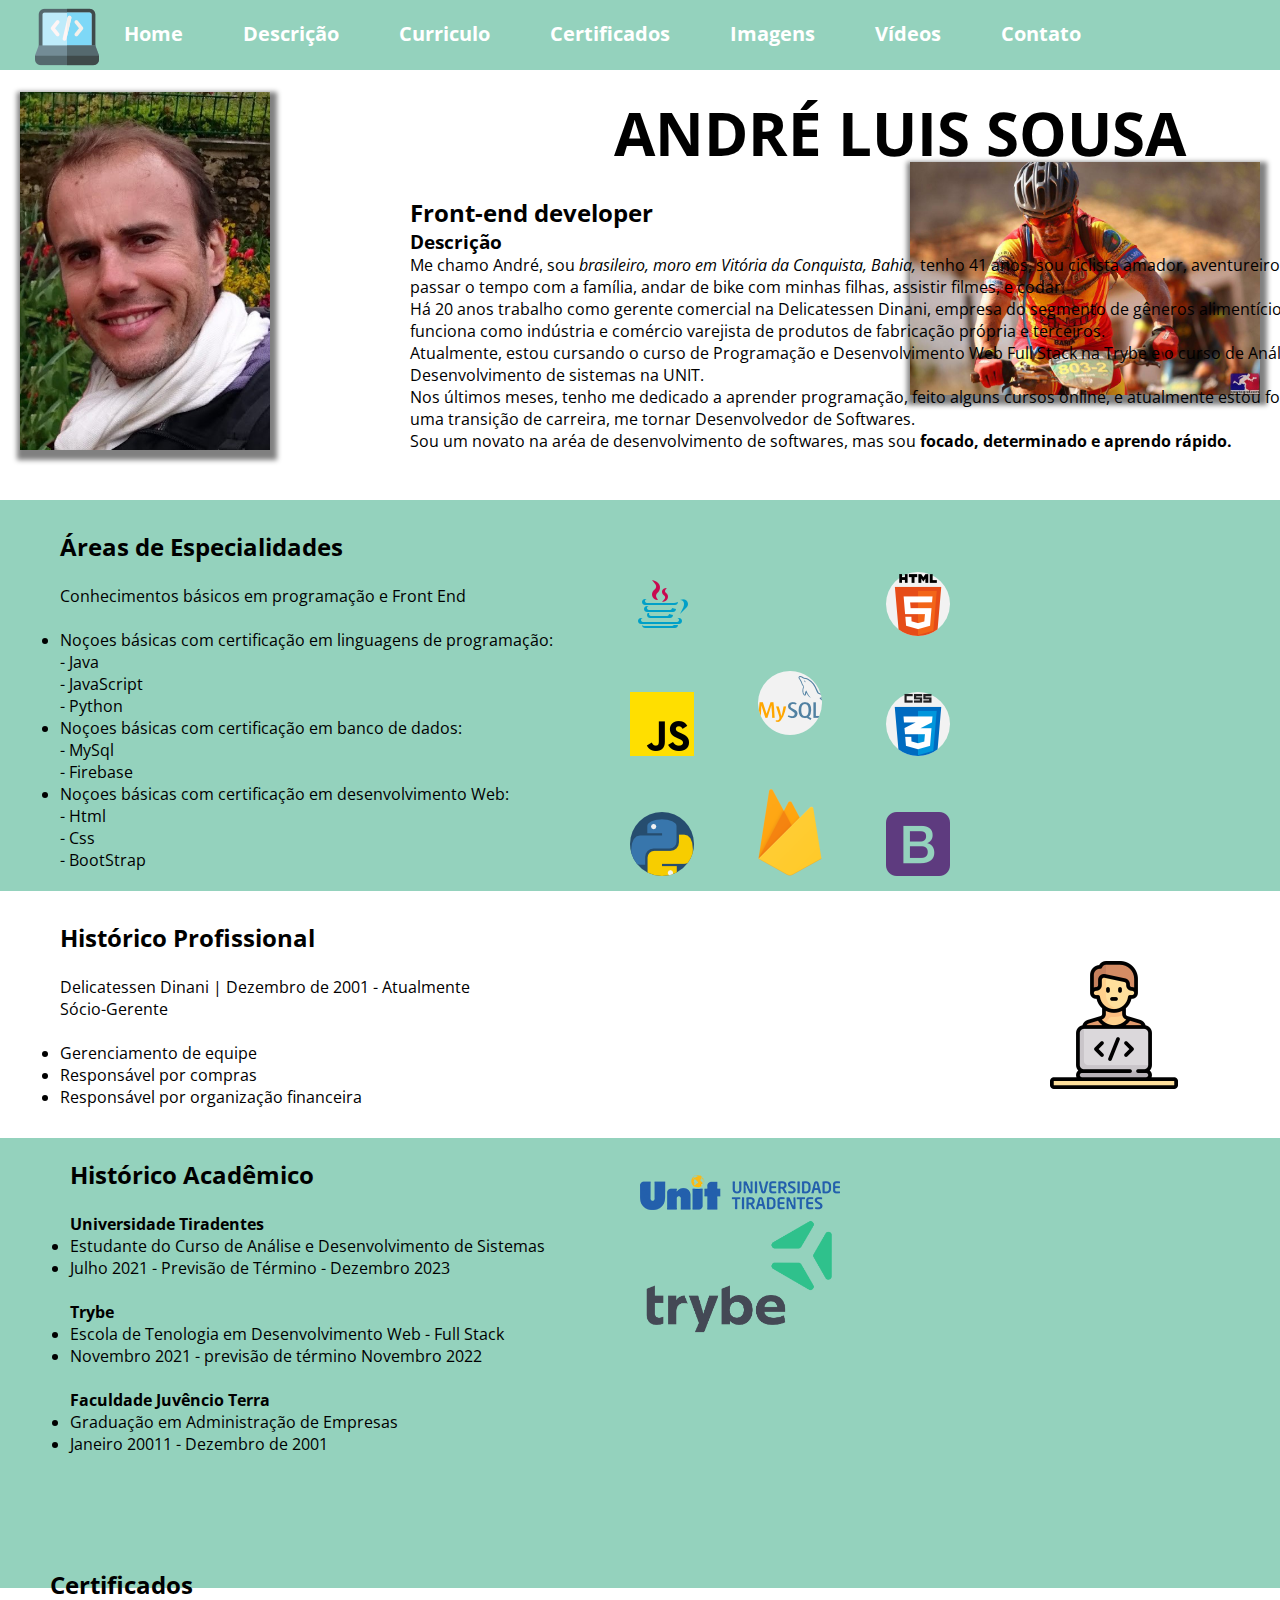
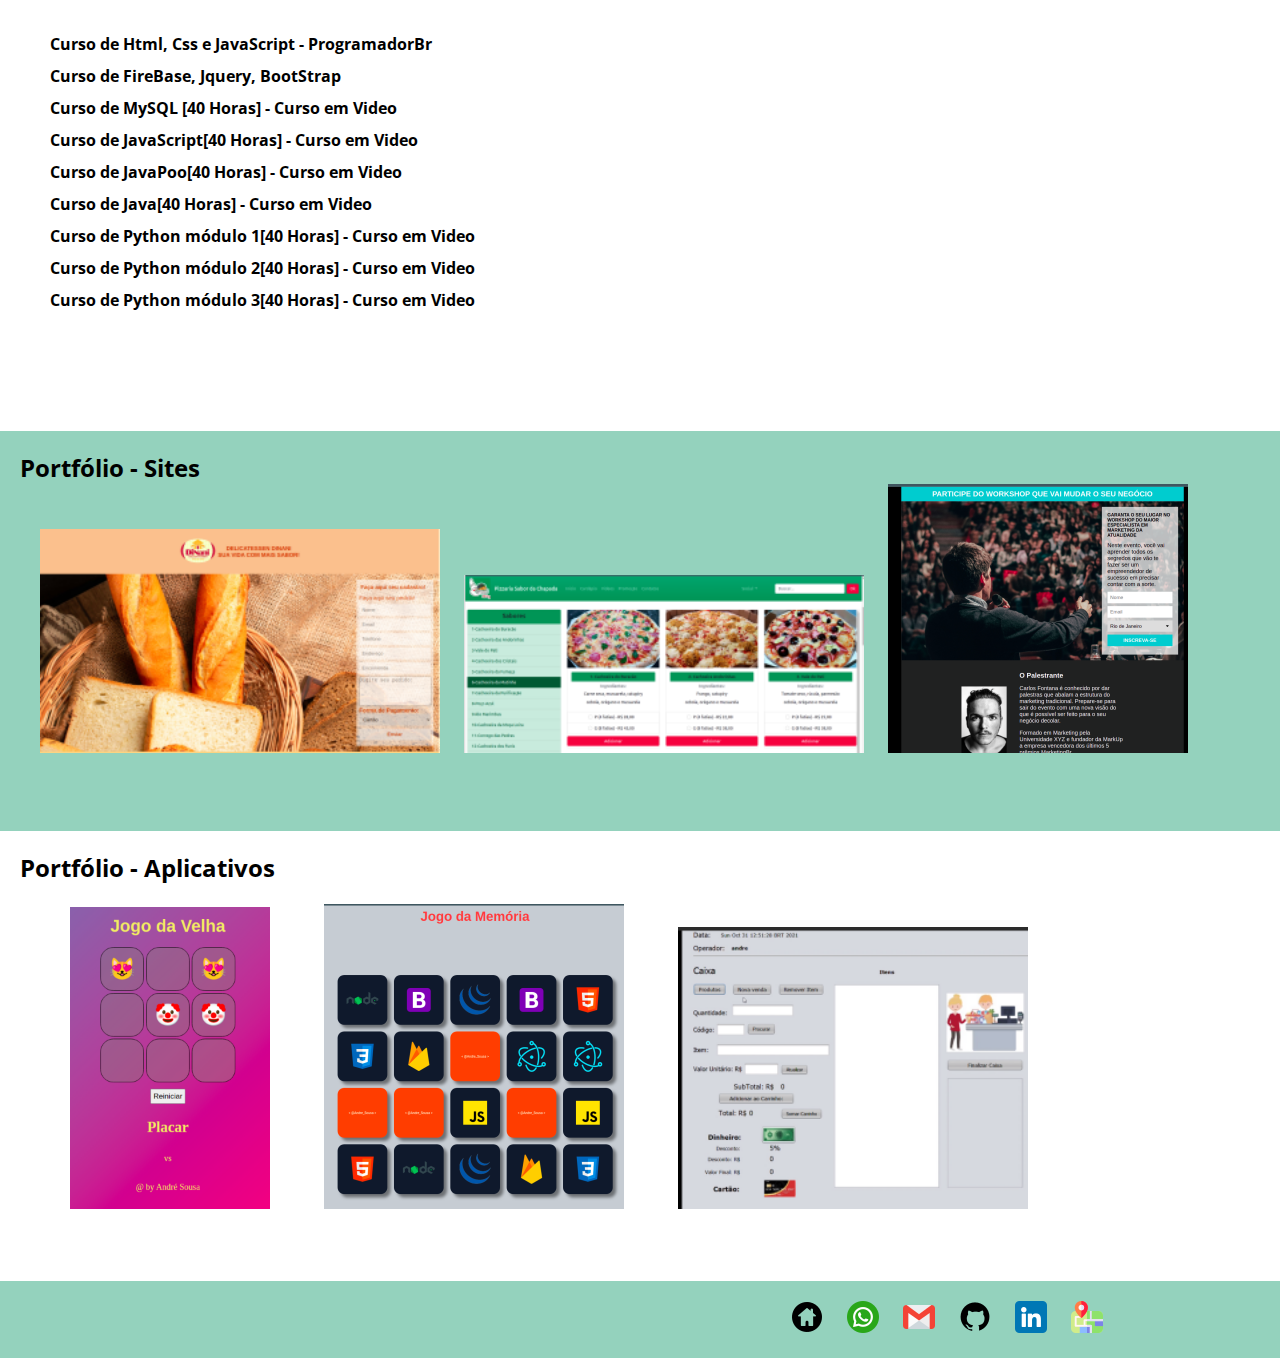
==== commit 1bbc983a: "Add files via upload" ====
--- a/index.html
+++ b/index.html
@@ -45,6 +45,7 @@
                 <img id="foto" src="/img/a1 (2).jpg" alt="Foto de Andre com um lindo sorriso!">
                 <div id="desc">
                     <h1>André Luis Sousa</h1>
+                    <br>
                     <h2>Front-end developer</h2>
                     <h3>Descrição</h3>
                     <p>Me chamo André, sou <em>brasileiro, moro em Vitória da Conquista, Bahia,</em> tenho 41 anos, sou ciclista amador, aventureiro, e adoro passar o tempo com a família, andar de bike com minhas filhas, assistir filmes, e codar.</p>
@@ -145,15 +146,14 @@
 
             </div>
             <div id="logo-acad">
-                <a href="https://www.unit.br/analise-e-desenvolvimento-de-sistemas" target="_blank">
-                <img src="/img/marca-unit.png"></a>
-            </div>
-            <div id="trybe">
-                <a href="https://www.betrybe.com/formacao-desenvolvimento-web" target="_blank">
-                <img src="/img/trybe.png.png" width="200px"></a>
-            </div>
-        </div>
-
+                <ul class="logos-acad">
+                    <li><a href="https://www.unit.br/analise-e-desenvolvimento-de-sistemas" target="_blank">
+                        <img id="unit" src="/img/marca-unit.png"></a></li>
+                    <li><a href="https://www.betrybe.com/formacao-desenvolvimento-web" target="_blank">
+                        <img src="/img/trybe.png.png" width="200px"></a></li>
+                </ul>
+            </div>   
+            
         <div id="certificados">
            
             <h2>Certificados</h2>
--- a/style.css
+++ b/style.css
@@ -1,8 +1,5 @@
 @import url('https://fonts.googleapis.com/css2?family=Open+Sans&display=swap');
-:root{
-    --cor-fundo:#94D2BD;
-    --cor-hover:##0A9396;
-}
+
 
 
 *{
@@ -10,6 +7,7 @@
     padding: 0;
     box-sizing: border-box;
     font-family: 'Open Sans', sans-serif;
+
     
 }
 
@@ -25,7 +23,7 @@
 }
 
 #menu-h ul{
-    width: 100%;
+    width: 1900px;
     position: fixed;
     z-index: 6;
     list-style:none;
@@ -98,9 +96,8 @@
     position: absolute;
     margin-top: 10px;
     padding: 10px;
-    max-width: 1500px;
-    left: 280px;
-    width: 700px;
+    left: 400px;
+    width: 1000px;
     
 }
 
@@ -109,18 +106,20 @@
 }
 
 #foto{
-    margin-top: 60px;
+    margin-top: 20px;
     width: 250px;
     float: left;
-    margin-left: 10px;
+    margin-left: 20px;
+    box-shadow: 2px 5px 5px 5px grey;
     
 }
 
 #foto2{
     width: 350px;
     float:right;
-    margin-top: 100px;
-    margin-right: 10px;
+    margin-top: 90px;
+    margin-right: 20px;
+    box-shadow: 2px 5px 5px 5px grey;
 
 }
 
@@ -130,14 +129,15 @@
     text-transform: uppercase;
 }
 
-/*Menu hamburguer*/
+
+/*Menu hamburguer
 .checkbox-container{
     display: flex;
     justify-content: center;
     align-items: center;
 }
 
-/* alterar display depois */
+/* alterar display depois 
 .checkbox{
     height: 100px;
     width:100px;
@@ -182,7 +182,7 @@
     display: none;
 }
 
-/* Menu hamburguer*/
+/* Menu hamburguer
 
 .menu{
     position: absolute;
@@ -196,7 +196,7 @@
     z-index: 1;
     transition: 400ms ease-in-out 0s;
 
-}
+}*/
 
 /* Main - conteudo - */
 
@@ -296,34 +296,43 @@
     margin-top: 10px;
     margin-left: 50px;
     padding: 20px;
-
-}
-
+    list-style: none;
+    
+
+}
+/*
 #logo-acad{
     position: relative;
     display: float;
-    left: 1000px;
+    left: 50px;
     bottom:300px ;
-    
-}
-
-#trybe{
-    position: relative;
-    display: float;
-    left: 1000px;
-    bottom: 280px;
+    width: 100px;
+    list-style-type: none;
+    
+}*/
+
+.logos-acad{
+    position: relative;
+    left: 50px;
+    bottom: 300px;
+    width: 100px;
+    list-style-type: none;
 }
 
 /* Certificados */
 
 #certificados {
+    position: relative;
+    bottom: 100px;
     margin-left: 50px;
     margin-top: 20px;
     margin-bottom: 20px; 
+    
 
 }
 
 #certificados ul li {
+    
     margin-top: 10px;
     list-style-type: none;
     text-decoration: none;
@@ -397,7 +406,7 @@
     margin-left: 20px;
     list-style: none;
     display: inline-block;
-    left:400px;
+    left:751px;
     text-decoration: none;
     
 
